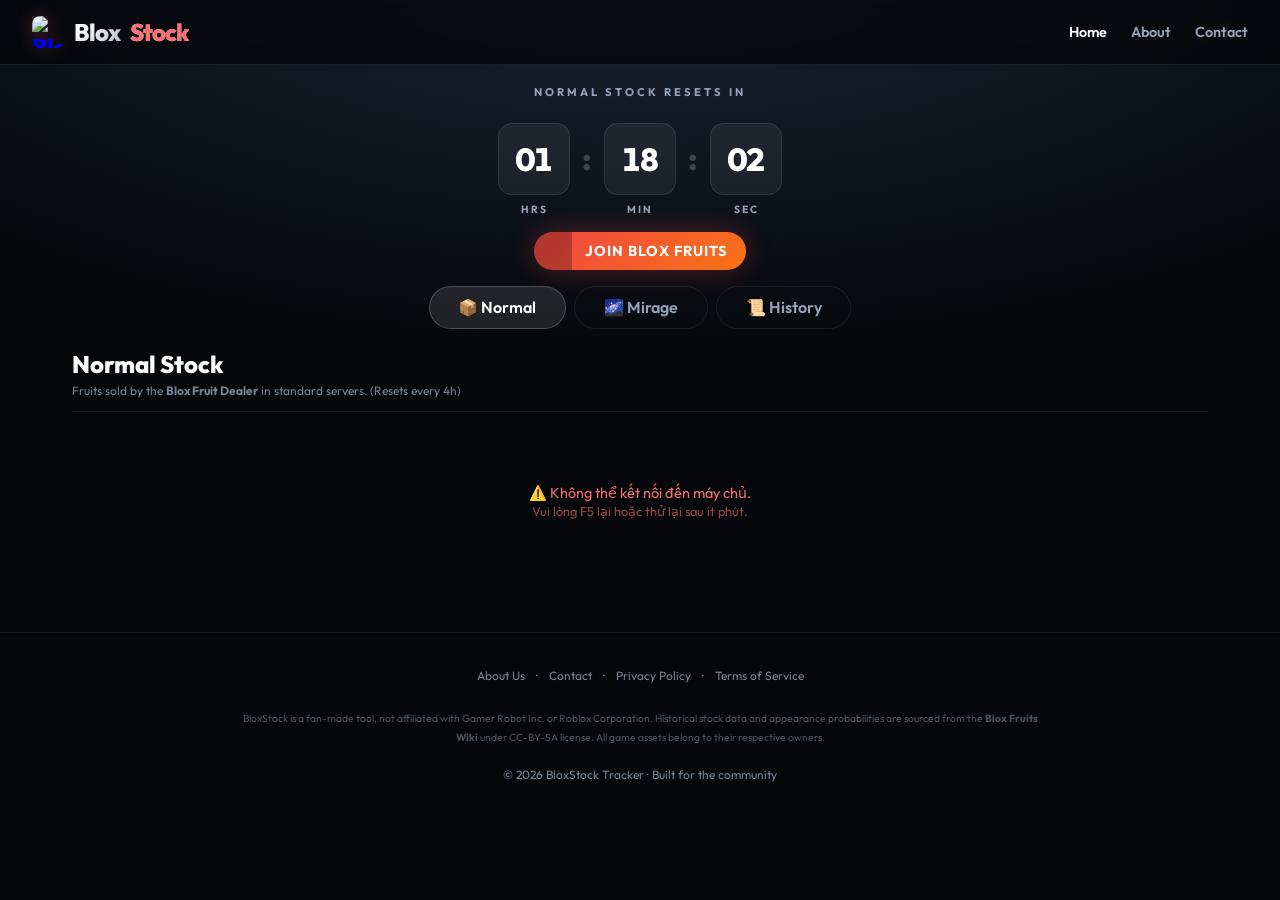
==== index.html @ 14a4597d "save" ====
<!DOCTYPE html>
<html lang="en">

<head>
    <!-- Google tag (gtag.js) -->
    <script async src="https://www.googletagmanager.com/gtag/js?id=G-EYZR5VRB77"></script>
    <script>
        window.dataLayer = window.dataLayer || [];
        function gtag() { dataLayer.push(arguments); }
        gtag('js', new Date());

        gtag('config', 'G-EYZR5VRB77');
    </script>
    <meta charset="UTF-8">
    <meta name="viewport" content="width=device-width, initial-scale=1.0">

    <title>Blox Fruits Stock Right Now ✅ Live Normal & Mirage Timer 2026 | BloxStock</title>
    
    <meta name="description" 
          content="Blox Fruits Stock Right Now with accurate live countdown timers. Normal Dealer resets every 4 hours • Mirage / Advanced Dealer every 2 hours. Track real-time Kitsune, Dragon, Buddha, Tiger and more. Fastest updates + full stock history.">
    
    <meta name="keywords" 
          content="blox fruits stock right now, blox fruits stock, live blox fruits stock, mirage stock, normal dealer stock, blox fruits reset timer, kitsune stock, dragon stock, buddha stock, advanced fruit dealer, bloxstock, blox fruits history">
    
    <meta name="robots" content="index, follow, max-image-preview:large">
    <link rel="canonical" href="https://bloxstock.pages.dev/">
    <meta name="theme-color" content="#05070a">
    <link rel="manifest" href="manifest.json">

    <!-- Favicons -->
    <link rel="icon" type="image/x-icon" href="assets/favicon.ico">
    <link rel="icon" type="image/png" sizes="16x16" href="assets/favicon-16.png">
    <link rel="icon" type="image/png" sizes="32x32" href="assets/favicon-32.png">
    <link rel="apple-touch-icon" sizes="180x180" href="assets/favicon-180.png">

    <!-- Open Graph - Rất quan trọng cho Discord, Facebook, Twitter -->
    <meta property="og:title" content="Blox Fruits Stock Right Now - Live Normal & Mirage Timer 2026">
    <meta property="og:description" content="Accurate real-time countdown for Normal (4h) and Mirage (2h) dealers. Never miss Kitsune or Dragon again!">
    <meta property="og:type" content="website">
    <meta property="og:url" content="https://bloxstock.pages.dev/">
    <meta property="og:image" content="https://bloxstock.pages.dev/assets/og-image.png">
    <meta property="og:site_name" content="BloxStock">

    <!-- Twitter Card -->
    <meta name="twitter:card" content="summary_large_image">
    <meta name="twitter:title" content="Blox Fruits Stock Right Now - BloxStock">
    <meta name="twitter:description" content="Live accurate timers for Normal & Mirage Dealers • Fastest updates 2026">
    <meta name="twitter:image" content="https://bloxstock.pages.dev/assets/og-image.png">

    <!-- Preconnect & Fonts -->
    <link rel="preconnect" href="https://fonts.googleapis.com">
    <link rel="preconnect" href="https://fonts.gstatic.com" crossorigin>
    <link rel="preload" as="style"
        href="https://fonts.googleapis.com/css2?family=Outfit:wght@300;400;600;800&display=swap">
    <link href="https://fonts.googleapis.com/css2?family=Outfit:wght@300;400;600;800&display=swap" rel="stylesheet"
        media="print" onload="this.media='all'">
    <noscript>
        <link rel="stylesheet" href="https://fonts.googleapis.com/css2?family=Outfit:wght@300;400;600;800&display=swap">
    </noscript>

    <!-- JSON-LD Structured Data for Google -->
    <script type="application/ld+json">
    {
      "@context": "https://schema.org",
      "@graph": [
        {
          "@type": "WebSite",
          "@id": "https://bloxstock.pages.dev/#website",
          "name": "BloxStock",
          "url": "https://bloxstock.pages.dev/",
          "description": "Real-time Blox Fruits stock tracker with accurate countdown timers for Normal Dealer and Mirage/Advanced Dealer."
        },
        {
          "@type": "SoftwareApplication",
          "@id": "https://bloxstock.pages.dev/#software",
          "name": "BloxStock - Blox Fruits Stock Tracker",
          "url": "https://bloxstock.pages.dev/",
          "applicationCategory": "GameUtility",
          "operatingSystem": "Web Browser",
          "description": "Live countdown timer for Blox Fruits Normal Dealer (4 hours) and Mirage Island Advanced Dealer (2 hours). Track Tiger, Kitsune, Dragon, Buddha and more.",
          "offers": {
            "@type": "Offer",
            "price": "0",
            "priceCurrency": "USD"
          },
          "author": {
            "@type": "Person",
            "name": "Minh Edward"
          }
        },
        {
          "@type": "FAQPage",
          "@id": "https://bloxstock.pages.dev/#faq",
          "mainEntity": [
            {
              "@type": "Question",
              "name": "How often does the Normal Dealer stock reset in Blox Fruits?",
              "acceptedAnswer": {
                "@type": "Answer",
                "text": "The Normal Dealer stock resets every 4 hours. BloxStock provides an accurate real-time countdown timer."
              }
            },
            {
              "@type": "Question",
              "name": "How often does the Mirage / Advanced Dealer reset?",
              "acceptedAnswer": {
                "@type": "Answer",
                "text": "The Mirage Island Advanced Dealer stock resets every 2 hours."
              }
            },
            {
              "@type": "Question",
              "name": "Which fruits can I track on BloxStock?",
              "acceptedAnswer": {
                "@type": "Answer",
                "text": "You can track all fruits including Tiger, Kitsune, Dragon, Buddha, Dough, and many more in both Normal and Mirage stock."
              }
            },
            {
              "@type": "Question",
              "name": "Is BloxStock free to use?",
              "acceptedAnswer": {
                "@type": "Answer",
                "text": "Yes, BloxStock is completely free with real-time updates and no login required."
              }
            }
          ]
        }
      ]
    }
    </script>

    <script>
        // Start fetching data immediately from Real-time Worker
        window._initialStockFetch = fetch('https://core-api.minhedward2905.workers.dev/stock').then(r => r.json()).catch(() => null);
    </script>
    <style>
        :root {
            --bg: #05070a;
            --card-bg: rgba(255, 255, 255, 0.03);
            --border: rgba(255, 255, 255, 0.08);
            --border-hover: rgba(255, 255, 255, 0.2);
            --text: #ffffff;
            --muted: #94a3b8;
            --common: #9ca3af;
            --uncommon: #60a5fa;
            --rare: #c084fc;
            --legendary: #e879f9;
            --mythical: #f87171;
        }

        * {
            margin: 0;
            padding: 0;
            box-sizing: border-box;
            font-family: 'Outfit', sans-serif;
        }

        body {
            background: var(--bg);
            background-image: radial-gradient(ellipse 80% 50% at 50% -10%, #1e293b, transparent);
            color: var(--text);
            min-height: 100vh;
        }

        /* ─── NAV ─── */
        nav {
            padding: 1rem 2rem;
            display: flex;
            align-items: center;
            justify-content: space-between;
            flex-wrap: wrap;
            gap: 1rem;
            border-bottom: 1px solid var(--border);
            background: rgba(5, 7, 10, 0.8);
            backdrop-filter: blur(10px);
            position: sticky;
            top: 0;
            z-index: 100;
        }

        .nav-brand {
            display: flex;
            align-items: center;
            gap: 10px;
            font-size: 1.5rem;
            font-weight: 800;
            letter-spacing: -1px;
            text-decoration: none;
            background: linear-gradient(135deg, #fff 30%, #64748b);
            -webkit-background-clip: text;
            background-clip: text;
            -webkit-text-fill-color: transparent;
        }

        .nav-brand img {
            width: 32px;
            height: 32px;
            border-radius: 8px;
            object-fit: cover;
            -webkit-text-fill-color: initial; /* Để không bị dính gradient của text */
            filter: drop-shadow(0 0 8px rgba(248, 113, 113, 0.3));
        }

        .nav-brand span {
            -webkit-text-fill-color: #f87171;
        }

        .nav-links {
            display: flex;
            gap: 1.5rem;
        }

        .nav-links a {
            color: var(--muted);
            text-decoration: none;
            font-size: 0.9rem;
            font-weight: 600;
            transition: color 0.2s;
        }

        .nav-links a:hover,
        .nav-links a.active {
            color: #fff;
        }

        /* ─── NAV TIMER (hiện khi scroll qua header) ─── */
        .nav-timer {
            display: flex;
            align-items: center;
            gap: 0.6rem;
            opacity: 0;
            pointer-events: none;
            transition: opacity 0.3s ease;
        }

        .nav-timer.visible {
            opacity: 1;
            pointer-events: auto;
        }

        .nav-timer-label {
            font-size: 0.65rem;
            font-weight: 700;
            text-transform: uppercase;
            letter-spacing: 2px;
            color: var(--muted);
            opacity: 0.6;
        }

        .nav-timer-time {
            background: rgba(255,255,255,0.06);
            border: 1px solid rgba(255,255,255,0.1);
            border-radius: 8px;
            padding: 0.2rem 0.7rem;
            color: #fff;
            font-size: 0.88rem;
            font-weight: 800;
            font-variant-numeric: tabular-nums;
            letter-spacing: 1px;
        }

        .nav-timer-time.urgent {
            color: #f87171;
            border-color: rgba(248,113,113,0.3);
            background: rgba(248,113,113,0.08);
        }

        @media (max-width: 480px) {
            .nav-timer-label { display: none; }
        }

        header {
            padding: 1.25rem 2rem 0.75rem;
            text-align: center;
        }

        .brand {
            display: none;
        }

        /* ─── FLIP CLOCK ─── */
        .countdown-wrap {
            display: flex;
            flex-direction: column;
            align-items: center;
            gap: 0.5rem;
            margin-bottom: 1rem;
        }

        .countdown-label {
            font-size: 0.7rem;
            font-weight: 700;
            color: var(--muted);
            text-transform: uppercase;
            letter-spacing: 3px;
            margin-bottom: 1rem;
            transition: color 0.3s;
        }

        .flip-clock {
            display: flex;
            align-items: center;
            gap: 0.75rem;
        }

        .flip-colon {
            font-size: 2rem;
            font-weight: 800;
            color: rgba(255, 255, 255, 0.2);
            margin-bottom: 1.5rem;
            line-height: 1;
        }

        .flip-seg {
            display: flex;
            flex-direction: column;
            align-items: center;
            gap: 0.5rem;
        }

        .flip-num {
            background: rgba(255, 255, 255, 0.06);
            border: 1px solid rgba(255, 255, 255, 0.1);
            border-radius: 14px;
            width: 72px;
            height: 72px;
            display: flex;
            align-items: center;
            justify-content: center;
            font-size: 2rem;
            font-weight: 800;
            color: #fff;
            font-variant-numeric: tabular-nums;
            letter-spacing: -1px;
        }

        .flip-unit {
            font-size: 0.65rem;
            font-weight: 700;
            text-transform: uppercase;
            letter-spacing: 2px;
            color: var(--muted);
        }

        .flip-colon {
            font-size: 2rem;
            font-weight: 800;
            color: rgba(255, 255, 255, 0.2);
            margin-bottom: 1.5rem;
            line-height: 1;
        }

        .flip-num.urgent {
            color: #f87171;
            border-color: rgba(248, 113, 113, 0.3);
            background: rgba(248, 113, 113, 0.08);
        }

        /* ─── PLAY BUTTON ─── */
        .play-btn {
            display: inline-flex;
            align-items: center;
            gap: 0;
            border-radius: 50px;
            overflow: hidden;
            text-decoration: none;
            font-weight: 700;
            font-size: 0.9rem;
            text-transform: uppercase;
            letter-spacing: 1px;
            transition: transform 0.3s ease, box-shadow 0.3s ease;
            box-shadow: 0 0 28px var(--btn-glow, rgba(239, 68, 68, 0.3));
        }

        .play-btn:hover {
            transform: scale(1.04);
            box-shadow: 0 0 44px var(--btn-glow, rgba(239, 68, 68, 0.5));
        }

        .play-btn-icon {
            width: 38px;
            height: 38px;
            display: flex;
            align-items: center;
            justify-content: center;
            background: rgba(0, 0, 0, 0.25);
            flex-shrink: 0;
        }

        .play-btn-icon img {
            width: 24px;
            height: 24px;
            object-fit: contain;
            filter: drop-shadow(0 0 6px rgba(255, 255, 255, 0.3));
        }

        .play-btn-text {
            padding: 0 1.2rem 0 0.8rem;
            color: #fff;
            height: 38px;
            display: flex;
            align-items: center;
        }

        .pill {
            font-size: 0.8rem;
            padding: 0.35rem 0.9rem;
            border-radius: 50px;
            border: 1px solid var(--border);
            background: rgba(255, 255, 255, 0.04);
            color: var(--muted);
        }

        /* ─── RARITY FILTER ─── */
        .filter-container {
            display: flex;
            justify-content: center;
            gap: 0.5rem;
            flex-wrap: wrap;
            padding: 0 1rem;
        }

        .filter-group {
            display: flex;
            flex-direction: column;
            align-items: center;
            gap: 0.6rem;
            margin-bottom: 1.5rem;
        }

        .filter-divider {
            width: 1px;
            height: 16px;
            background: var(--border);
            display: none;
        }

        .rf-btn {
            padding: 0.5rem 1.2rem;
            border-radius: 50px;
            border: 1px solid var(--border);
            background: transparent;
            font-size: 0.85rem;
            font-weight: 700;
            cursor: pointer;
            transition: all 0.2s;
            color: var(--muted);
            text-transform: uppercase;
            letter-spacing: 0.5px;
        }

        .rf-btn:hover {
            border-color: var(--border-hover);
            color: #fff;
        }

        .rf-btn.active {
            background: rgba(255, 255, 255, 0.1);
            border-color: var(--rf-color, #fff);
            color: var(--rf-color, #fff);
            box-shadow: 0 0 12px var(--rf-glow, transparent);
        }

        .rf-mythical {
            --rf-color: var(--mythical);
            --rf-glow: rgba(248, 113, 113, 0.3);
        }

        .rf-legendary {
            --rf-color: var(--legendary);
            --rf-glow: rgba(232, 121, 249, 0.3);
        }

        .rf-rare {
            --rf-color: var(--rare);
            --rf-glow: rgba(192, 132, 252, 0.3);
        }

        .rf-uncommon {
            --rf-color: var(--uncommon);
            --rf-glow: rgba(96, 165, 250, 0.3);
        }

        .rf-common {
            --rf-color: var(--common);
            --rf-glow: rgba(156, 163, 175, 0.3);
        }

        .rf-source-normal {
            --rf-color: #94a3b8;
            --rf-glow: rgba(148, 163, 184, 0.2);
        }

        .rf-source-mirage {
            --rf-color: #60a5fa;
            --rf-glow: rgba(96, 165, 250, 0.3);
        }

        /* ─── TIME FILTER ─── */
        .filter-row {
            display: flex;
            gap: 0.5rem;
            justify-content: center;
        }

        .tf-btn {
            padding: 0.4rem 1rem;
            border-radius: 50px;
            border: 1px solid var(--border);
            background: transparent;
            font-size: 0.75rem;
            font-weight: 700;
            cursor: pointer;
            color: var(--muted);
            text-transform: uppercase;
            transition: all 0.2s;
        }

        /* ─── TIME FILTER ─── */
        .filter-row {
            display: flex;
            gap: 0.5rem;
            justify-content: center;
        }

        .tf-btn {
            padding: 0.4rem 1rem;
            border-radius: 50px;
            border: 1px solid var(--border);
            background: transparent;
            font-size: 0.75rem;
            font-weight: 700;
            cursor: pointer;
            color: var(--muted);
            text-transform: uppercase;
            transition: all 0.2s;
        }

        .tf-btn.active {
            background: rgba(255, 255, 255, 0.1);
            color: #fff;
            border-color: #fff;
        }

        /* ─── HISTORY LITE (Mượt tuyệt đối) ─── */
        #tab-history .tl-fruit {
            width: 34px !important;
            height: 34px !important;
            box-shadow: none !important; /* Bỏ bóng đổ */
            border-width: 1px !important;
            border-style: solid !important;
            background: rgba(255,255,255,0.03) !important;
            border-color: var(--border) !important;
        }

        #tab-history .tl-fruit.rc-mythical {
            border-color: var(--mythical) !important;
            background: rgba(255, 68, 255, 0.1) !important;
        }

        #tab-history .tl-fruit.rc-legendary {
            border-color: var(--legendary) !important;
            background: rgba(255, 51, 51, 0.1) !important;
        }

        #tab-history .tl-fruit img {
            width: 22px !important;
            height: 22px !important;
            filter: none !important; /* Bỏ filter nặng */
        }

        #tab-history .timeline-dot {
            box-shadow: none !important; /* Bỏ glow của chấm tròn */
            width: 8px;
            height: 8px;
        }

        .history-search-container {
            width: 100%;
            max-width: 400px;
            position: relative;
            margin-top: 0.4rem;
        }

        .history-search-input {
            width: 100%;
            padding: 0.75rem 1rem 0.75rem 2.6rem;
            background: rgba(255, 255, 255, 0.03);
            border: 1px solid var(--border);
            border-radius: 50px;
            color: #fff;
            font-family: 'Outfit', sans-serif;
            font-size: 1rem;
            transition: all 0.2s;
        }

        .history-search-input:focus {
            outline: none;
            border-color: var(--legendary);
            background: rgba(255, 255, 255, 0.07);
            box-shadow: 0 0 15px rgba(232, 121, 249, 0.1);
        }

        .history-search-icon {
            position: absolute;
            left: 1rem;
            top: 50%;
            transform: translateY(-50%);
            opacity: 0.4;
            pointer-events: none;
        }

        /* ─── TABS ─── */
        .tabs {
            display: flex;
            justify-content: center;
            gap: 0.5rem;
            padding: 0 2rem 1.25rem;
        }

        .tab-btn {
            padding: 0.65rem 1.8rem;
            border-radius: 50px;
            border: 1px solid var(--border);
            background: transparent;
            color: var(--muted);
            font-family: 'Outfit', sans-serif;
            font-size: 1rem;
            font-weight: 600;
            cursor: pointer;
            transition: all 0.2s;
        }

        .tab-btn.active {
            background: rgba(255, 255, 255, 0.1);
            border-color: rgba(255, 255, 255, 0.2);
            color: #fff;
        }

        @media (max-width: 600px) {
            .tab-btn {
                padding: 0.5rem 1.4rem;
                font-size: 0.9rem;
            }
        }

        /* ─── MAIN ─── */
        .container {
            max-width: 1200px;
            margin: 0 auto;
            padding: 0 2rem 4rem;
        }

        .install-card {
            display: flex;
            align-items: center;
            justify-content: space-between;
            gap: 1rem;
            background: linear-gradient(135deg, rgba(232, 121, 249, 0.05), rgba(96, 165, 250, 0.05));
            border: 1px solid var(--border);
            padding: 1rem 1.5rem;
            border-radius: 16px;
        }

        .install-card-text {
            display: flex;
            align-items: center;
            gap: 0.75rem;
            font-size: 0.9rem;
            color: var(--muted);
        }

        .install-card-text strong { color: var(--text); font-size: 0.95rem; }

        @media (max-width: 600px) {
            .install-card { flex-direction: column; text-align: center; }
        }

        .tab-panel {
            display: none;
        }

        .tab-panel.active {
            display: block;
        }

        /* ─── STOCK GRID ─── */
        .stock-grid {
            display: grid;
            grid-template-columns: repeat(auto-fill, minmax(260px, 1fr));
            gap: 1.2rem;
        }

        .card {
            background: var(--card-bg);
            border: 1px solid var(--border);
            border-radius: 20px;
            padding: 1.5rem;
            display: flex;
            flex-direction: column;
            align-items: center;
            text-align: center;
            position: relative;
            overflow: hidden;
            transition: transform 0.35s cubic-bezier(.175, .885, .32, 1.275), border-color 0.3s, box-shadow 0.3s;
            cursor: default;
            animation: cardAppear 0.5s backwards;
        }



        @keyframes cardAppear {
            from {
                opacity: 0;
                transform: translateY(20px);
            }

            to {
                opacity: 1;
                transform: translateY(0);
            }
        }

        .card::after {
            content: '';
            position: absolute;
            top: 0;
            left: -100%;
            width: 50%;
            height: 100%;
            background: linear-gradient(to right, transparent, rgba(255, 255, 255, 0.1), transparent);
            transform: skewX(-25deg);
            animation: shineOnEntry 0.8s forwards;
            animation-delay: inherit;
        }

        @keyframes shineOnEntry {
            0% {
                left: -100%;
            }

            100% {
                left: 200%;
            }
        }

        .card::before {
            content: '';
            position: absolute;
            inset: 0;
            background: radial-gradient(circle at 80% 10%, var(--rc, transparent), transparent 65%);
            opacity: 0.12;
            pointer-events: none;
        }

        .card:hover {
            transform: translateY(-8px);
            border-color: var(--border-hover);
            box-shadow: 0 16px 40px rgba(0, 0, 0, 0.35);
            background: rgba(255, 255, 255, 0.06);
        }

        .card:hover .fruit-img {
            transform: scale(1.08) rotate(-2deg);
        }

        /* ─── MYTHICAL PRIORITY ─── */
        .card.rc-mythical {
            border-color: rgba(248, 113, 113, 0.4);
            box-shadow: 0 0 20px rgba(248, 113, 113, 0.1);
            animation: cardAppearMythical 0.8s cubic-bezier(.175, .885, .32, 1.275) backwards, mythicalPulse 2s infinite alternate ease-in-out;
        }

        .card.rc-mythical::after {
            background: linear-gradient(to right, transparent, rgba(255, 255, 255, 0.4), transparent);
            animation-duration: 1.2s;
        }

        @keyframes cardAppearMythical {
            from {
                opacity: 0;
                transform: translateY(60px) scale(0.5) rotate(-3deg);
                filter: brightness(3) blur(5px);
            }

            to {
                opacity: 1;
                transform: translateY(0) scale(1) rotate(0deg);
                filter: brightness(1) blur(0px);
            }
        }

        @keyframes mythicalPulse {
            from {
                box-shadow: 0 0 15px rgba(248, 113, 113, 0.15);
                border-color: rgba(248, 113, 113, 0.4);
            }

            to {
                box-shadow: 0 0 35px rgba(248, 113, 113, 0.3);
                border-color: rgba(248, 113, 113, 0.7);
            }
        }

        /* ─── LEGENDARY STYLE ─── */
        .card.rc-legendary {
            border-color: rgba(232, 121, 249, 0.3);
            box-shadow: 0 0 15px rgba(232, 121, 249, 0.1);
            animation: cardAppearLegendary 0.6s ease-out backwards;
        }

        @keyframes cardAppearLegendary {
            from {
                opacity: 0;
                transform: translateY(30px) scale(0.85);
            }

            to {
                opacity: 1;
                transform: translateY(0) scale(1);
            }
        }

        .rarity-badge {
            font-size: 0.6rem;
            font-weight: 800;
            text-transform: uppercase;
            letter-spacing: 1.5px;
            padding: 0.2rem 0.8rem;
            border-radius: 50px;
            background: var(--rc, #555);
            box-shadow: 0 0 12px var(--rc, transparent);
            color: #fff;
            margin-bottom: 0.75rem;
            position: relative;
            z-index: 1;
        }

        .fruit-img-wrap {
            width: 130px;
            height: 130px;
            margin-bottom: 0.75rem;
            position: relative;
            z-index: 1;
        }

        .fruit-img {
            width: 100%;
            height: 100%;
            object-fit: contain;
            transition: transform 0.35s ease;
            filter: drop-shadow(0 4px 16px rgba(0, 0, 0, 0.4));
        }

        .fruit-name {
            font-size: 1.2rem;
            font-weight: 700;
            margin-bottom: 0.2rem;
            position: relative;
            z-index: 1;
        }

        .fruit-type {
            font-size: 0.78rem;
            color: var(--muted);
            margin-bottom: 0.9rem;
            position: relative;
            z-index: 1;
        }

        .prices {
            display: flex;
            gap: 0.5rem;
            width: 100%;
            margin-top: auto;
            position: relative;
            z-index: 1;
        }

        .price-box {
            flex: 1;
            background: rgba(255, 255, 255, 0.03);
            border: 1px solid var(--border);
            border-radius: 10px;
            padding: 0.55rem 0.5rem;
            display: flex;
            flex-direction: column;
            gap: 0.2rem;
        }

        /* ─── RESTOCKING STATE ─── */
        #restocking-label {
            display: none;
            font-size: 1.8rem;
            font-weight: 800;
            color: var(--mythical);
            letter-spacing: 4px;
            text-transform: uppercase;
            animation: restockPulse 1.5s infinite;
        }

        @keyframes restockPulse {

            0%,
            100% {
                opacity: 1;
                filter: brightness(1.5) drop-shadow(0 0 10px var(--mythical));
            }

            50% {
                opacity: 0.4;
                filter: brightness(1) drop-shadow(0 0 0px transparent);
            }
        }

        .is-restocking .flip-clock {
            display: none;
        }

        .is-restocking #restocking-label {
            display: block;
        }

        .is-restocking .countdown-label {
            opacity: 0.5;
        }

        .play-btn {
            color: #60a5fa;
        }

        /* ─── MIRAGE SECTION ─── */
        .section-header {
            display: flex;
            align-items: center;
            gap: 0.8rem;
            margin: 2.5rem 0 1.5rem;
            padding-bottom: 0.8rem;
            border-bottom: 1px solid var(--border);
        }

        .section-header h2 {
            font-size: 1.5rem;
            font-weight: 800;
        }

        .section-header .badge {
            background: linear-gradient(135deg, #60a5fa, #c084fc);
            font-size: 0.65rem;
            padding: 0.2rem 0.6rem;
            border-radius: 4px;
            text-transform: uppercase;
            letter-spacing: 1px;
        }

        .mirage-card {
            background: linear-gradient(180deg, rgba(96, 165, 250, 0.05) 0%, rgba(0, 0, 0, 0) 100%);
        }

        .mirage-card:not(.rc-mythical):not(.rc-legendary) {
            border-color: rgba(96, 165, 250, 0.2);
        }

        .price-label {
            font-size: 0.6rem;
            color: var(--muted);
            text-transform: uppercase;
            letter-spacing: 0.5px;
        }

        .price-val {
            font-size: 0.95rem;
            font-weight: 700;
        }

        .beli {
            color: #4ade80;
        }

        .chance {
            color: #fbbf24; /* Màu vàng kim cho tỉ lệ hiếm */
            font-weight: 800;
        }

        /* Rarity color bindings */
        .rc-common {
            --rc: var(--common);
        }

        .rc-uncommon {
            --rc: var(--uncommon);
        }

        .rc-rare {
            --rc: var(--rare);
        }

        .rc-legendary {
            --rc: var(--legendary);
        }

        .rc-mythical {
            --rc: var(--mythical);
        }

        /* ─── SKELETON ─── */
        .skeleton-grid {
            display: grid;
            grid-template-columns: repeat(auto-fill, minmax(260px, 1fr));
            gap: 1.2rem;
        }

        .skeleton-card {
            background: var(--card-bg);
            border: 1px solid var(--border);
            border-radius: 20px;
            padding: 1.5rem;
            display: flex;
            flex-direction: column;
            align-items: center;
            gap: 0.8rem;
        }

        .sk {
            background: rgba(255, 255, 255, 0.06);
            border-radius: 8px;
            animation: pulse 1.5s ease-in-out infinite;
        }

        .sk-badge {
            width: 60px;
            height: 18px;
            border-radius: 50px;
            margin-bottom: 0.75rem;
        }

        .sk-img {
            width: 140px;
            height: 140px;
            border-radius: 20px;
            margin-bottom: 0.8rem;
        }

        .sk-name {
            width: 120px;
            height: 24px;
            border-radius: 4px;
            margin-bottom: 0.2rem;
        }

        .sk-type {
            width: 80px;
            height: 14px;
            border-radius: 4px;
            margin-bottom: 1rem;
        }

        .sk-prices {
            display: flex;
            gap: 0.6rem;
            width: 100%;
            margin-top: auto;
        }

        .sk-price {
            flex: 1;
            height: 42px;
            border-radius: 10px;
        }

        @keyframes pulse {

            0%,
            100% {
                opacity: 0.4;
            }

            50% {
                opacity: 0.8;
            }
        }

        /* ─── HISTORY LOGS (Minimalist) ─── */
        .history-timeline {
            position: relative;
            padding-left: 0; /* Bỏ padding vì không còn trục dọc */
            display: flex;
            flex-direction: column;
            gap: 1.2rem;
        }

        /* ─── CARD ─── */
        .timeline-item {
            position: relative;
            z-index: 1;
            background: rgba(255, 255, 255, 0.025);
            border: 1px solid rgba(255, 255, 255, 0.07);
            border-radius: 14px;
            padding: 1.2rem;
            transition: transform 0.2s ease, border-color 0.2s ease, background 0.2s ease;
            overflow: hidden;
        }

        /* Left accent bar theo rarity (Vẫn giữ vì nó quá đẹp và hữu dụng) */
        .timeline-item::before {
            content: '';
            position: absolute;
            left: 0; top: 0; bottom: 0;
            width: 4px;
            background: var(--accent-color, rgba(255, 255, 255, 0.1));
            opacity: 0.6;
            transition: opacity 0.2s, width 0.2s;
        }

        .timeline-item.rc-mythical  { --accent-color: var(--mythical); border-color: rgba(248, 113, 113, 0.18); background: rgba(248, 113, 113, 0.04); }
        .timeline-item.rc-legendary { --accent-color: var(--legendary); border-color: rgba(232, 121, 249, 0.14); background: rgba(232, 121, 249, 0.03); }
        .timeline-item.rc-rare      { --accent-color: var(--rare); }
        .timeline-item.rc-uncommon  { --accent-color: var(--uncommon); }
        .timeline-item.rc-common    { --accent-color: var(--common); }

        .timeline-item:hover {
            transform: translateX(6px) translateY(-1px);
            background: rgba(255, 255, 255, 0.045);
            border-color: rgba(255, 255, 255, 0.13);
        }

        .timeline-item:hover::before {
            opacity: 1;
            width: 6px;
            top: 4px;
            bottom: 4px;
        }

        /* Mythical/Legendary card tinted */
        .rc-mythical  .timeline-item { border-color: rgba(248, 113, 113, 0.18); background: rgba(248, 113, 113, 0.04); }
        .rc-legendary .timeline-item { border-color: rgba(232, 121, 249, 0.14); background: rgba(232, 121, 249, 0.03); }

        /* ─── TIMELINE TIME ─── */
        .timeline-time {
            font-size: 0.72rem;
            color: var(--muted);
            margin-bottom: 0.7rem;
            display: flex;
            align-items: center;
            gap: 0.4rem;
            opacity: 0.8;
        }

        .timeline-time-sep {
            width: 3px; height: 3px;
            border-radius: 50%;
            background: var(--muted);
            opacity: 0.4;
            flex-shrink: 0;
        }

        .timeline-source-badge {
            font-size: 0.58rem;
            font-weight: 700;
            text-transform: uppercase;
            letter-spacing: 0.8px;
            padding: 2px 7px;
            border-radius: 50px;
        }

        .timeline-source-badge.badge-normal {
            background: rgba(148, 163, 184, 0.1);
            color: #94a3b8;
            border: 1px solid rgba(148, 163, 184, 0.2);
        }

        .timeline-source-badge.badge-mirage {
            background: rgba(96, 165, 250, 0.1);
            color: #60a5fa;
            border: 1px solid rgba(96, 165, 250, 0.25);
        }

        /* ─── 2-column layout ─── */
        .timeline-cols {
            display: grid;
            grid-template-columns: 1fr 1fr;
            gap: 0.75rem;
        }

        .timeline-col {
            display: flex;
            flex-direction: column;
            gap: 0.45rem;
        }

        .timeline-col-label {
            font-size: 0.58rem;
            font-weight: 700;
            text-transform: uppercase;
            letter-spacing: 1.2px;
            color: var(--muted);
            opacity: 0.5;
        }

        .timeline-col-label.mirage {
            color: #60a5fa;
            opacity: 0.85;
        }

        /* ─── FRUITS ─── */
        .timeline-fruits {
            display: flex;
            flex-wrap: wrap;
            gap: 0.4rem;
            align-items: center;
        }

        .tl-fruit {
            width: 52px;
            height: 52px;
            background: rgba(255, 255, 255, 0.03);
            border: 1px solid var(--border);
            border-radius: 12px;
            display: flex;
            align-items: center;
            justify-content: center;
            padding: 0.35rem;
            position: relative;
            transition: transform 0.2s ease, background 0.2s ease, border-color 0.2s ease;
            cursor: help;
        }

        .tl-fruit.rc-common   { background: rgba(156,163,175,0.08); border-color: rgba(156,163,175,0.2); }
        .tl-fruit.rc-uncommon { background: rgba(96,165,250,0.1);   border-color: rgba(96,165,250,0.25); }
        .tl-fruit.rc-rare     { background: rgba(192,132,252,0.1);  border-color: rgba(192,132,252,0.25); }
        .tl-fruit.rc-legendary{ background: rgba(232,121,249,0.12); border-color: rgba(232,121,249,0.3); }
        .tl-fruit.rc-mythical { background: rgba(248,113,113,0.14); border-color: rgba(248,113,113,0.35); }

        .tl-fruit.tl-mirage {
            box-shadow: inset 0 0 10px rgba(192, 132, 252, 0.1);
        }

        .tl-fruit:hover {
            transform: scale(1.15) translateY(-3px);
            z-index: 5;
            background: rgba(255, 255, 255, 0.08);
            border-color: rgba(255, 255, 255, 0.4);
        }

        .tl-fruit img {
            width: 90%;
            height: 90%;
            object-fit: contain;
            filter: drop-shadow(0 4px 6px rgba(0, 0, 0, 0.45));
        }

        .tl-fruit::after {
            content: attr(data-name);
            position: absolute;
            bottom: -26px;
            left: 50%;
            transform: translateX(-50%);
            background: rgba(0, 0, 0, 0.88);
            color: #fff;
            font-size: 0.66rem;
            padding: 3px 8px;
            border-radius: 6px;
            white-space: nowrap;
            opacity: 0;
            pointer-events: none;
            transition: opacity 0.15s;
            font-weight: 600;
            z-index: 10;
            border: 1px solid rgba(255, 255, 255, 0.1);
        }

        .tl-fruit:hover::after {
            opacity: 1;
        }

        @media (max-width: 600px) {
            .timeline-cols {
                grid-template-columns: 1fr;
                gap: 0.8rem;
            }

            .tl-fruit,
            .tl-fruit.tl-mirage {
                width: 36px;
                height: 36px;
            }
        }

        /* ─── FOOTER ─── */
        footer {
            text-align: center;
            padding: 2rem;
            font-size: 0.75rem;
            color: var(--muted);
            border-top: 1px solid var(--border);
            line-height: 1.8;
        }

        footer a {
            color: var(--muted);
            text-decoration: none;
            margin: 0 0.5rem;
        }

        footer a:hover {
            color: #fff;
        }

        /* ─── RESPONSIVE ─── */
        @media (max-width: 600px) {
            .brand {
                font-size: 2.8rem;
                letter-spacing: -2px;
            }

            header {
                padding: 2rem 1rem 1.5rem;
            }

            .container {
                padding: 0 0.75rem 3rem;
            }

            .flip-num {
                width: 64px;
                height: 64px;
                font-size: 1.8rem;
                border-radius: 12px;
            }

            .flip-colon {
                font-size: 1.8rem;
                margin-bottom: 1.2rem;
            }

            .flip-clock {
                gap: 0.4rem;
            }

            .stock-grid {
                grid-template-columns: repeat(2, 1fr);
                gap: 0.75rem;
            }

            .card {
                padding: 1rem 0.75rem;
                border-radius: 16px;
            }

            .fruit-img-wrap {
                width: 85px;
                height: 85px;
                margin-bottom: 0.5rem;
            }

            .rarity-badge {
                font-size: 0.55rem;
                padding: 0.25rem 0.6rem;
                margin-bottom: 0.5rem;
            }

            .fruit-name {
                font-size: 1rem;
            }

            .fruit-type {
                font-size: 0.7rem;
                margin-bottom: 0.75rem;
            }

            .price-label {
                font-size: 0.55rem;
            }

            .price-val {
                font-size: 0.85rem;
            }

            .price-box {
                padding: 0.5rem 0.35rem;
            }

            .play-btn {
                font-size: 0.9rem;
            }

            .play-btn-icon {
                width: 48px;
                height: 48px;
            }

            .play-btn-text {
                height: 48px;
                padding: 0 1.2rem 0 0.8rem;
            }

            .tab-btn {
                padding: 0.8rem 1.2rem;
                font-size: 0.95rem;
                min-height: 48px;
            }

            .rf-btn {
                padding: 0.8rem 1rem;
                font-size: 0.8rem;
                min-height: 44px;
            }

            .skeleton-grid {
                grid-template-columns: repeat(2, 1fr);
                gap: 0.75rem;
            }

            .skeleton-card {
                padding: 1rem 0.75rem;
                border-radius: 16px;
            }

            .sk-img {
                width: 80px;
                height: 80px;
            }
        }
        /* ─── TAB FLASH PREVENTION ─── */
        html[data-tab-loading="mirage"] #btn-stock, html[data-tab-loading="history"] #btn-stock { background: transparent; border-color: var(--border); color: var(--muted); }
        html[data-tab-loading="mirage"] #btn-stock::before, html[data-tab-loading="history"] #btn-stock::before { opacity: 0; }
        
        html[data-tab-loading="mirage"] #btn-mirage { background: rgba(255, 255, 255, 0.1); border-color: #fff; color: #fff; }
        html[data-tab-loading="history"] #btn-history { background: rgba(255, 255, 255, 0.1); border-color: #fff; color: #fff; }

        html[data-tab-loading="mirage"] #tab-stock { display: none !important; }
        html[data-tab-loading="mirage"] #tab-mirage { display: block !important; }
        
        html[data-tab-loading="history"] #tab-stock { display: none !important; }
        html[data-tab-loading="history"] #tab-history { display: block !important; }
    </style>
</head>

<body>
    <script>
        // Chặn Flash nhảy tab (Premium UX)
        (function() {
            const savedTab = localStorage.getItem('activeTab');
            if (savedTab && savedTab !== 'stock') {
                document.documentElement.setAttribute('data-tab-loading', savedTab);
            }
        })();
    </script>
    <nav>
        <a href="/" class="nav-brand">
            <img src="assets/favicon-512.png" alt="BloxStock Icon">
            Blox<span>Stock</span>
        </a>
        <div class="nav-timer" id="nav-timer">
            <span class="nav-timer-label" id="nav-timer-label">Resets in</span>
            <span class="nav-timer-time" id="nav-timer-time">--:--:--</span>
        </div>
        <div class="nav-links">
            <a href="/" class="active">Home</a>
            <a href="about.html">About</a>
            <a href="contact.html">Contact</a>
        </div>
    </nav>

    <header>
        <h1
            style="position: absolute; width: 1px; height: 1px; padding: 0; margin: -1px; overflow: hidden; clip: rect(0,0,0,0); border: 0;">
            Blox Fruits Stock Right Now - Live Fruit Dealer & Reset Timer</h1>
        <div class="brand">Blox<span>Stock</span></div>

        <!-- Accessible countdown region -->
        <div class="countdown-wrap" id="countdown-wrap" role="timer" aria-live="polite"
            aria-label="Time until next stock reset">
            <div class="countdown-label" id="reset-type-label">Normal Stock Resets In</div>
            <div id="restocking-label" aria-label="New stock is loading">Restocking...</div>
            <div class="flip-clock">
                <div class="flip-seg">
                    <div class="flip-num" id="cd-h">--</div>
                    <div class="flip-unit">hrs</div>
                </div>
                <div class="flip-colon">:</div>
                <div class="flip-seg">
                    <div class="flip-num" id="cd-m">--</div>
                    <div class="flip-unit">min</div>
                </div>
                <div class="flip-colon">:</div>
                <div class="flip-seg">
                    <div class="flip-num" id="cd-s">--</div>
                    <div class="flip-unit">sec</div>
                </div>
            </div>
        </div>

        <a href="roblox://experiences/start?placeId=2753915549" class="play-btn" id="play-btn"
            aria-label="Join Blox Fruits game on Roblox" style="background: linear-gradient(135deg, #ef4444, #f97316);">
            <div class="play-btn-icon">
                <img id="play-btn-img" src="" alt="" width="32" height="32" aria-hidden="true"
                    onerror="this.style.display='none'">
            </div>
            <span class="play-btn-text">Join Blox Fruits</span>
        </a>
    </header>

    <!-- Tab navigation with ARIA -->
    <div class="tabs" role="tablist" aria-label="Stock views">
        <button class="tab-btn active" data-tab="stock" role="tab" aria-selected="true" aria-controls="tab-stock"
            id="btn-stock">📦 Normal</button>
        <button id="btn-mirage" class="tab-btn" data-tab="mirage" role="tab" aria-selected="false"
            aria-controls="tab-mirage">🌌 Mirage</button>
        <button class="tab-btn" data-tab="history" role="tab" aria-selected="false" aria-controls="tab-history"
            id="btn-history">📜 History</button>
    </div>

    <main class="container">
        <!-- NORMAL STOCK TAB -->
        <section id="tab-stock" class="tab-panel active" role="tabpanel" aria-labelledby="btn-stock">
            <div class="section-header" style="margin-top:0; display: flex; flex-direction: column; align-items: flex-start; gap: 0.25rem;">
                <h2 style="margin-bottom: 0;">Normal Stock</h2>
                <p style="font-size: 0.75rem; color: var(--muted); opacity: 0.8;">Fruits sold by the <strong>Blox Fruit Dealer</strong> in standard servers. (Resets every 4h)</p>
            </div>
            <div id="skeleton" class="skeleton-grid" aria-hidden="true">
                <!-- Skeleton cards -->
                <div class="skeleton-card">
                    <div class="sk sk-badge"></div>
                    <div class="sk sk-img"></div>
                    <div class="sk sk-name"></div>
                    <div class="sk sk-type"></div>
                    <div class="sk-prices">
                        <div class="sk sk-price"></div>
                        <div class="sk sk-price"></div>
                    </div>
                </div>
                <div class="skeleton-card">
                    <div class="sk sk-badge"></div>
                    <div class="sk sk-img"></div>
                    <div class="sk sk-name"></div>
                    <div class="sk sk-type"></div>
                    <div class="sk-prices">
                        <div class="sk sk-price"></div>
                        <div class="sk sk-price"></div>
                    </div>
                </div>
                <div class="skeleton-card">
                    <div class="sk sk-badge"></div>
                    <div class="sk sk-img"></div>
                    <div class="sk sk-name"></div>
                    <div class="sk sk-type"></div>
                    <div class="sk-prices">
                        <div class="sk sk-price"></div>
                        <div class="sk sk-price"></div>
                    </div>
                </div>
                <div class="skeleton-card">
                    <div class="sk sk-badge"></div>
                    <div class="sk sk-img"></div>
                    <div class="sk sk-name"></div>
                    <div class="sk sk-type"></div>
                    <div class="sk-prices">
                        <div class="sk sk-price"></div>
                        <div class="sk sk-price"></div>
                    </div>
                </div>
            </div>
            <div id="stock-grid" class="stock-grid" style="display:none;" aria-live="polite"></div>
        </section>

        <!-- MIRAGE STOCK TAB -->
        <section id="tab-mirage" class="tab-panel" role="tabpanel" aria-labelledby="btn-mirage">
            <div class="section-header" style="margin-top:0; display: flex; flex-direction: column; align-items: flex-start; gap: 0.25rem;">
                <h2 style="margin-bottom: 0;">Mirage Stock</h2>
                <p style="font-size: 0.75rem; color: var(--muted); opacity: 0.8;">Rare fruits sold by the <strong>Advanced Blox Fruit Dealer</strong> on Mirage Island. (Resets every 2h)</p>
            </div>
            <div id="mirage-grid" class="stock-grid" aria-live="polite">
                <div style="text-align:center;padding:4rem 2rem;color:var(--muted);grid-column:1/-1;">
                    Mirage Island is currently hidden...
                </div>
            </div>
        </section>

        <!-- HISTORY TAB -->
        <section id="tab-history" class="tab-panel" role="tabpanel" aria-labelledby="btn-history">
            <div class="section-header" style="margin-top:0;">
                <h2>Stock History</h2>
            </div>
            <div class="filter-group" id="history-filter-group">
                <!-- Time Range Filters -->
                <div class="filter-container">
                    <div class="filter-row">
                        <button class="tf-btn active" data-range="1">24h</button>
                        <button class="tf-btn" data-range="3">3 Days</button>
                        <button class="tf-btn" data-range="7">7 Days</button>
                    </div>
                </div>
                <div class="filter-container" id="history-filter" role="group" aria-label="Filter by rarity">
                    <button class="rf-btn active" data-rarity="all">All</button>
                    <button class="rf-btn rf-mythical" data-rarity="mythical">Mythical</button>
                    <button class="rf-btn rf-legendary" data-rarity="legendary">Legendary</button>
                    <button class="rf-btn rf-rare" data-rarity="rare">Rare</button>
                    <button class="rf-btn rf-uncommon" data-rarity="uncommon">Uncommon</button>
                    <button class="rf-btn rf-common" data-rarity="common">Common</button>
                </div>
                <div class="filter-container" id="source-filter" role="group" aria-label="Filter by source">
                    <button class="rf-btn active" data-source="both">📦🌌 Both</button>
                    <button class="rf-btn rf-source-normal" data-source="normal">📦 Normal</button>
                    <button class="rf-btn rf-source-mirage" data-source="mirage">🌌 Mirage</button>
                </div>
                <div class="history-search-container">
                    <svg class="history-search-icon" width="16" height="16" fill="none" stroke="currentColor"
                        stroke-width="2" viewBox="0 0 24 24">
                        <circle cx="11" cy="11" r="8" />
                        <path d="m21 21-4.3-4.3" />
                    </svg>
                    <input type="text" id="history-search" class="history-search-input"
                        placeholder="Search fruit name..." autocomplete="off">
                </div>
            </div>
            <div id="history-list" class="history-timeline">
                <div style="text-align:center;padding:2rem;color:var(--muted);font-size:0.85rem;">Loading history…</div>
            </div>
        </section>

        <!-- INSTALL SECTION -->
        <section id="install-section" style="display:none; margin-top: 2rem; margin-bottom: 1rem;">
            <div class="install-card">
                <div class="install-card-text">
                    <span>📱</span>
                    <div>
                        <strong>Install BloxStock App</strong>
                        <span style="margin-left:0.5rem; color:var(--muted);">— Get instant access to live stock timers right from your home screen.</span>
                    </div>
                </div>
                <button id="install-btn" class="play-btn" style="flex-shrink:0; width:auto; padding:0 1.5rem; background:linear-gradient(135deg,#e879f9,#d946ef); border:none; box-shadow:0 4px 15px -4px rgba(232,121,249,0.5);">
                    <span class="play-btn-text">Install</span>
                </button>
            </div>
        </section>
    </main>

    <footer>
        <div style="max-width: 800px; margin: 0 auto; opacity: 0.8;">
            <p style="margin-bottom: 1.5rem;">
                <a href="about.html">About Us</a> ·
                <a href="contact.html">Contact</a> ·
                <a href="privacy.html">Privacy Policy</a> ·
                <a href="terms.html">Terms of Service</a>
            </p>
            <p style="font-size: 0.65rem; opacity: 0.6;">BloxStock is a fan-made tool, not affiliated with Gamer Robot
                Inc. or Roblox Corporation. Historical stock data and appearance probabilities are sourced from the <strong>Blox Fruits Wiki</strong> under CC-BY-SA license. All game assets belong to their respective owners.</p>
            <p style="margin-top: 1rem;">© 2026 BloxStock Tracker · Built for the community</p>
        </div>
    </footer>

    <script src="assets/js/script.js" defer></script>
</body>

</html><script>
    // ─── NAV TIMER: hiện khi scroll qua header ───
    document.addEventListener('DOMContentLoaded', function() {
        const _navTimer = document.getElementById('nav-timer');
        const _navTimerTime = document.getElementById('nav-timer-time');
        const _navTimerLabel = document.getElementById('nav-timer-label');
        const _headerEl = document.querySelector('header');

        new IntersectionObserver((entries) => {
            _navTimer.classList.toggle('visible', !entries[0].isIntersecting);
        }, { threshold: 0 }).observe(_headerEl);

        setInterval(() => {
            const wrap = document.getElementById('countdown-wrap');
            const hEl = document.getElementById('cd-h');
            
            if (wrap && wrap.classList.contains('is-restocking')) {
                _navTimerTime.textContent = 'RESTOCKING...';
                _navTimerTime.classList.add('urgent');
            } else if (hEl) {
                const h = hEl.textContent || '--';
                const m = document.getElementById('cd-m')?.textContent || '--';
                const s = document.getElementById('cd-s')?.textContent || '--';
                _navTimerTime.textContent = h + ':' + m + ':' + s;
                const isUrgent = hEl.classList.contains('urgent');
                _navTimerTime.classList.toggle('urgent', !!isUrgent);
            } else {
                _navTimerTime.textContent = '--:--:--';
            }
            
            const rawLabel = document.getElementById('reset-type-label')?.innerText || 'Resets in';
            _navTimerLabel.textContent = rawLabel.replace(' Resets In', '');
        }, 1000);
    });
</script>
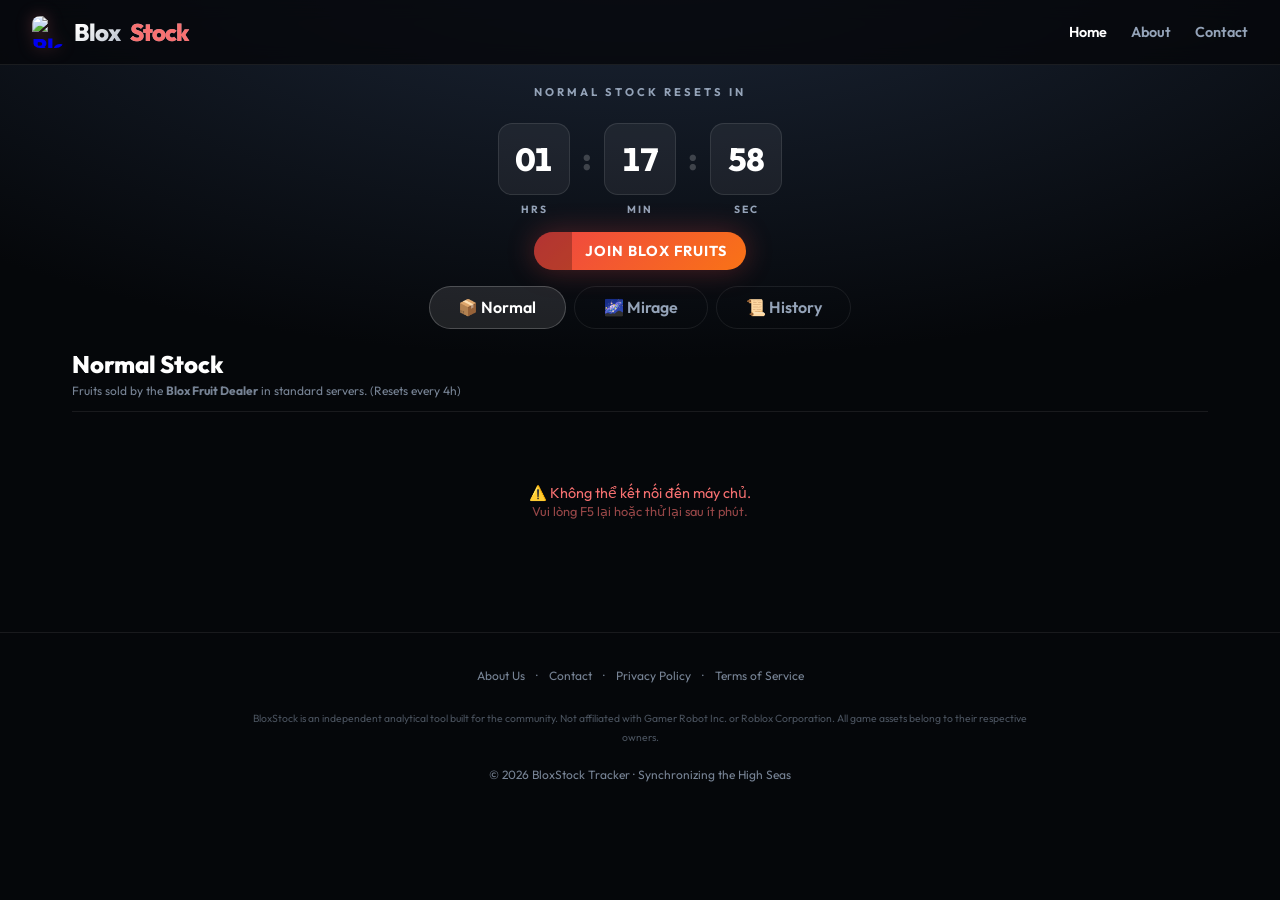
==== commit 20e108b7: "save" ====
--- a/index.html
+++ b/index.html
@@ -1099,7 +1099,6 @@
             border-radius: 14px;
             padding: 1.2rem;
             transition: transform 0.2s ease, border-color 0.2s ease, background 0.2s ease;
-            overflow: hidden;
         }
 
         /* Left accent bar theo rarity (Vẫn giữ vì nó quá đẹp và hữu dụng) */
@@ -1108,6 +1107,7 @@
             position: absolute;
             left: 0; top: 0; bottom: 0;
             width: 4px;
+            border-radius: 14px 0 0 14px; /* Bo góc riêng cho thanh màu vì đã bỏ overflow:hidden */
             background: var(--accent-color, rgba(255, 255, 255, 0.1));
             opacity: 0.6;
             transition: opacity 0.2s, width 0.2s;
@@ -1645,9 +1645,8 @@
                 <a href="privacy.html">Privacy Policy</a> ·
                 <a href="terms.html">Terms of Service</a>
             </p>
-            <p style="font-size: 0.65rem; opacity: 0.6;">BloxStock is a fan-made tool, not affiliated with Gamer Robot
-                Inc. or Roblox Corporation. Historical stock data and appearance probabilities are sourced from the <strong>Blox Fruits Wiki</strong> under CC-BY-SA license. All game assets belong to their respective owners.</p>
-            <p style="margin-top: 1rem;">© 2026 BloxStock Tracker · Built for the community</p>
+            <p style="font-size: 0.65rem; opacity: 0.6;">BloxStock is an independent analytical tool built for the community. Not affiliated with Gamer Robot Inc. or Roblox Corporation. All game assets belong to their respective owners.</p>
+            <p style="margin-top: 1rem;">© 2026 BloxStock Tracker · Synchronizing the High Seas</p>
         </div>
     </footer>
 
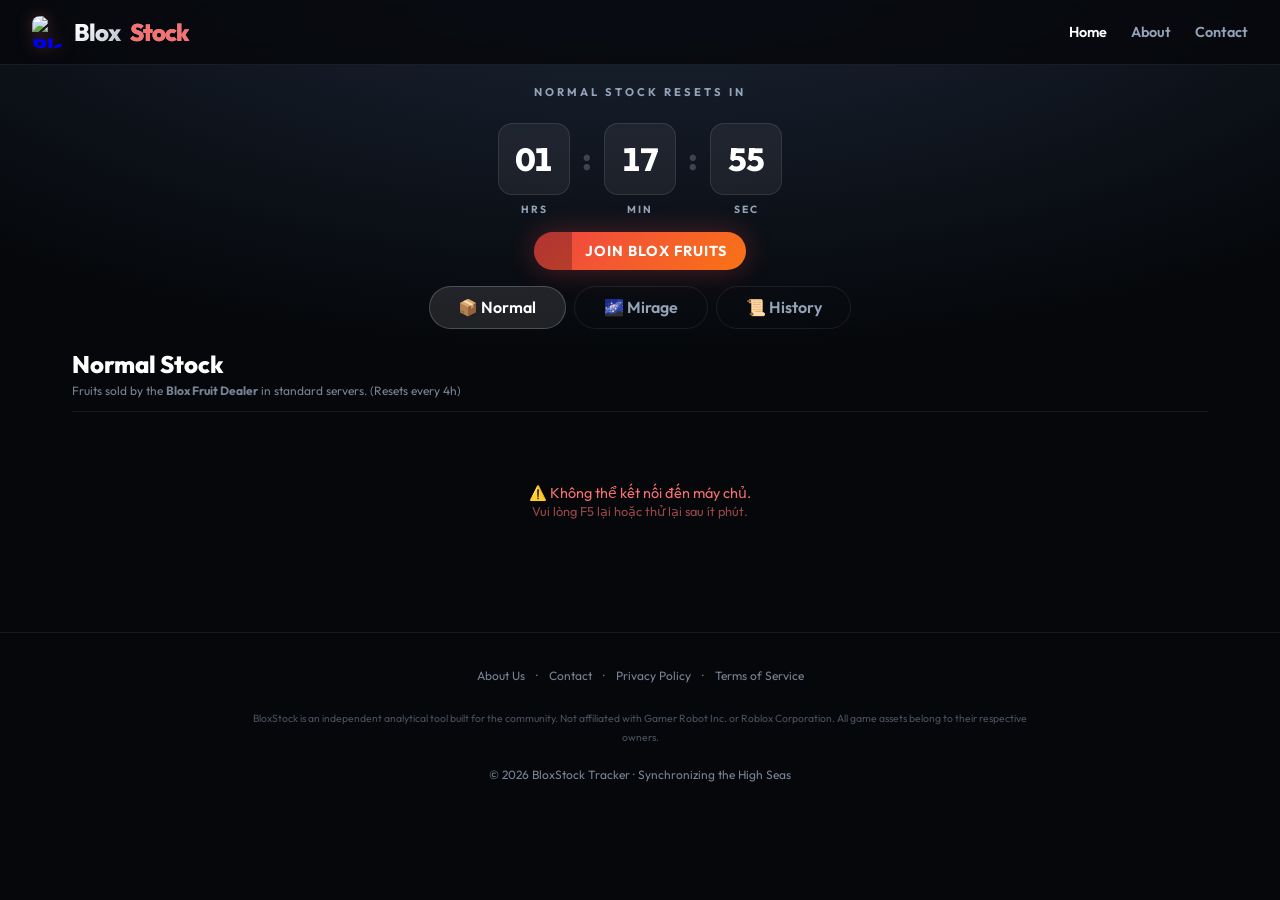
==== commit 239896fe: "save" ====
--- a/index.html
+++ b/index.html
@@ -545,8 +545,8 @@
 
         /* ─── HISTORY LITE (Mượt tuyệt đối) ─── */
         #tab-history .tl-fruit {
-            width: 34px !important;
-            height: 34px !important;
+            width: 44px !important;
+            height: 44px !important;
             box-shadow: none !important; /* Bỏ bóng đổ */
             border-width: 1px !important;
             border-style: solid !important;
@@ -565,8 +565,8 @@
         }
 
         #tab-history .tl-fruit img {
-            width: 22px !important;
-            height: 22px !important;
+            width: 32px !important;
+            height: 32px !important;
             filter: none !important; /* Bỏ filter nặng */
         }
 
@@ -1211,43 +1211,51 @@
             align-items: center;
         }
 
+        .tl-fruits {
+            display: flex;
+            flex-wrap: wrap;
+            gap: 12px;
+            padding: 5px 0;
+        }
+
         .tl-fruit {
-            width: 52px;
-            height: 52px;
-            background: rgba(255, 255, 255, 0.03);
-            border: 1px solid var(--border);
+            width: 56px;
+            height: 56px;
+            background: rgba(255, 255, 255, 0.04);
+            border: 1px solid rgba(255, 255, 255, 0.1);
             border-radius: 12px;
             display: flex;
             align-items: center;
             justify-content: center;
-            padding: 0.35rem;
             position: relative;
-            transition: transform 0.2s ease, background 0.2s ease, border-color 0.2s ease;
+            transition: all 0.2s cubic-bezier(0.4, 0, 0.2, 1);
             cursor: help;
         }
 
-        .tl-fruit.rc-common   { background: rgba(156,163,175,0.08); border-color: rgba(156,163,175,0.2); }
-        .tl-fruit.rc-uncommon { background: rgba(96,165,250,0.1);   border-color: rgba(96,165,250,0.25); }
-        .tl-fruit.rc-rare     { background: rgba(192,132,252,0.1);  border-color: rgba(192,132,252,0.25); }
-        .tl-fruit.rc-legendary{ background: rgba(232,121,249,0.12); border-color: rgba(232,121,249,0.3); }
-        .tl-fruit.rc-mythical { background: rgba(248,113,113,0.14); border-color: rgba(248,113,113,0.35); }
+        .tl-fruit.rc-common   { background: rgba(156,163,175,0.1); border-color: rgba(156,163,175,0.25); }
+        .tl-fruit.rc-uncommon { background: rgba(96,165,250,0.12); border-color: rgba(96,165,250,0.3); }
+        .tl-fruit.rc-rare     { background: rgba(192,132,252,0.12); border-color: rgba(192,132,252,0.3); }
+        .tl-fruit.rc-legendary{ background: rgba(232,121,249,0.15); border-color: rgba(232,121,249,0.35); }
+        .tl-fruit.rc-mythical { background: rgba(248,113,113,0.18); border-color: rgba(248,113,113,0.4); }
 
         .tl-fruit.tl-mirage {
-            box-shadow: inset 0 0 10px rgba(192, 132, 252, 0.1);
+            box-shadow: inset 0 0 12px rgba(192, 132, 252, 0.15);
         }
 
         .tl-fruit:hover {
-            transform: scale(1.15) translateY(-3px);
-            z-index: 5;
-            background: rgba(255, 255, 255, 0.08);
+            transform: scale(1.2) translateY(-5px);
+            z-index: 100; /* Đảm bảo nổi hẳn lên trên */
+            background: rgba(255, 255, 255, 0.1);
             border-color: rgba(255, 255, 255, 0.4);
+            box-shadow: 0 10px 20px -5px rgba(0,0,0,0.5);
         }
 
         .tl-fruit img {
-            width: 90%;
-            height: 90%;
+            width: 85%;
+            height: 85%;
             object-fit: contain;
-            filter: drop-shadow(0 4px 6px rgba(0, 0, 0, 0.45));
+            filter: drop-shadow(0 4px 8px rgba(0, 0, 0, 0.5));
+            pointer-events: none;
         }
 
         .tl-fruit::after {
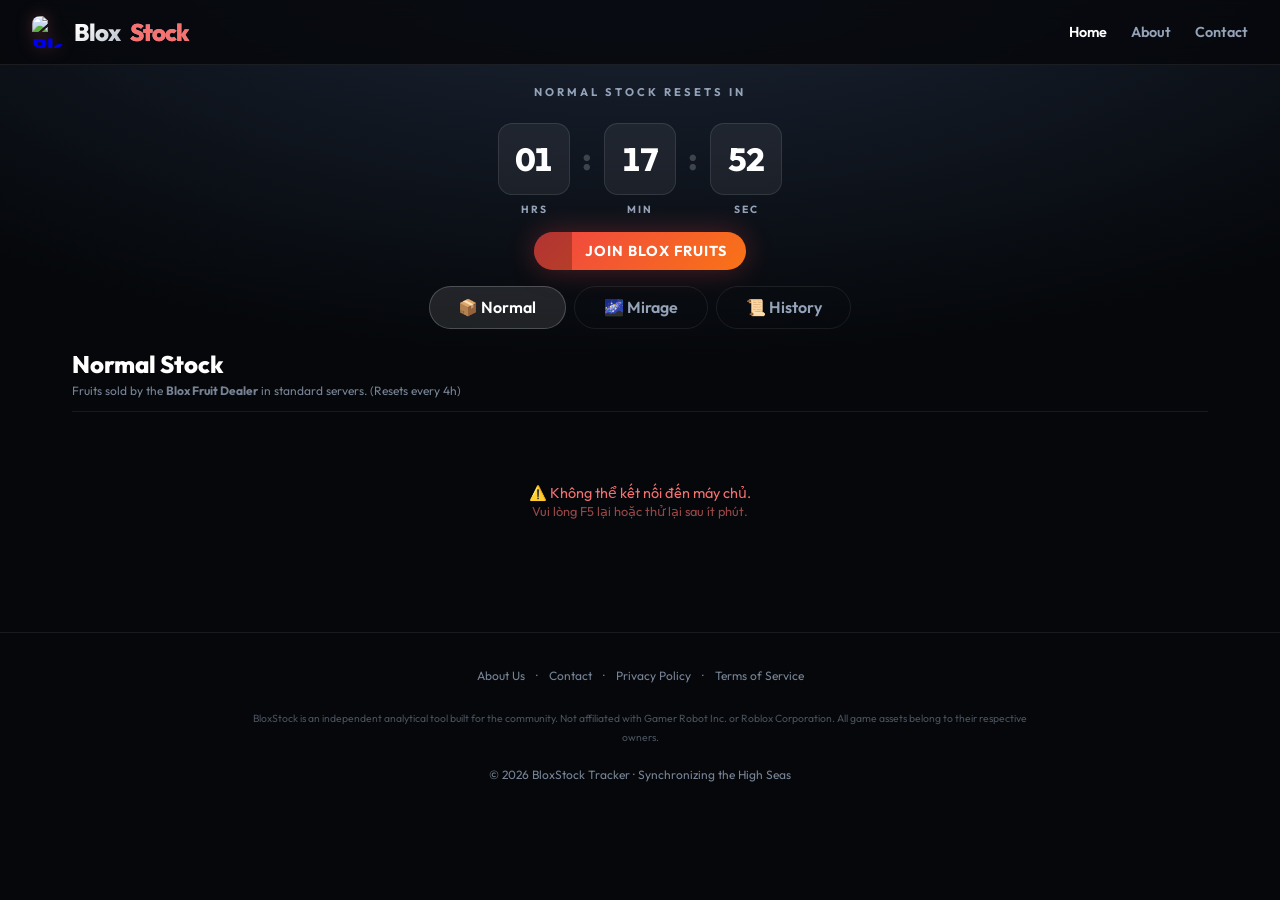
==== commit d7b193a0: "save" ====
--- a/index.html
+++ b/index.html
@@ -1099,6 +1099,7 @@
             border-radius: 14px;
             padding: 1.2rem;
             transition: transform 0.2s ease, border-color 0.2s ease, background 0.2s ease;
+            overflow: visible;
         }
 
         /* Left accent bar theo rarity (Vẫn giữ vì nó quá đẹp và hữu dụng) */
@@ -1120,7 +1121,7 @@
         .timeline-item.rc-common    { --accent-color: var(--common); }
 
         .timeline-item:hover {
-            transform: translateX(6px) translateY(-1px);
+            transform: translateY(-3px);
             background: rgba(255, 255, 255, 0.045);
             border-color: rgba(255, 255, 255, 0.13);
         }
@@ -1209,6 +1210,7 @@
             flex-wrap: wrap;
             gap: 0.4rem;
             align-items: center;
+            overflow: visible;
         }
 
         .tl-fruits {
@@ -1429,6 +1431,24 @@
                 width: 80px;
                 height: 80px;
             }
+        }
+
+        /* ─── HISTORY TOPBAR ─── */
+        .history-topbar {
+            display: flex;
+            align-items: center;
+            gap: 0.75rem;
+            flex-wrap: wrap;
+            margin-bottom: 0.75rem;
+        }
+        #history-filter-toggle.filters-active {
+            border-color: var(--legendary);
+            color: var(--legendary);
+            box-shadow: 0 0 8px rgba(232, 121, 249, 0.2);
+        }
+        @media (max-width: 600px) {
+            .history-topbar { gap: 0.5rem; }
+            .history-topbar .history-search-container { max-width: 100% !important; flex: 1 1 100%; }
         }
         /* ─── TAB FLASH PREVENTION ─── */
         html[data-tab-loading="mirage"] #btn-stock, html[data-tab-loading="history"] #btn-stock { background: transparent; border-color: var(--border); color: var(--muted); }
@@ -1588,18 +1608,40 @@
 
         <!-- HISTORY TAB -->
         <section id="tab-history" class="tab-panel" role="tabpanel" aria-labelledby="btn-history">
-            <div class="section-header" style="margin-top:0;">
+            <div class="section-header" style="margin-top:0; justify-content:space-between; align-items:center;">
                 <h2>Stock History</h2>
+                <button id="history-filter-toggle" class="tf-btn" aria-expanded="false" aria-controls="history-filter-group" style="display:flex;align-items:center;gap:0.4rem;font-size:0.8rem;">
+                    <svg width="14" height="14" fill="none" stroke="currentColor" stroke-width="2" viewBox="0 0 24 24" aria-hidden="true"><path d="M3 6h18M7 12h10M11 18h2"/></svg>
+                    Filters
+                </button>
             </div>
-            <div class="filter-group" id="history-filter-group">
-                <!-- Time Range Filters -->
-                <div class="filter-container">
-                    <div class="filter-row">
-                        <button class="tf-btn active" data-range="1">24h</button>
-                        <button class="tf-btn" data-range="3">3 Days</button>
-                        <button class="tf-btn" data-range="7">7 Days</button>
-                    </div>
+
+            <!-- Top bar: time range + search (always visible) -->
+            <div class="history-topbar">
+                <div class="filter-row">
+                    <button class="tf-btn active" data-range="1">24h</button>
+                    <button class="tf-btn" data-range="3">3 Days</button>
+                    <button class="tf-btn" data-range="7">7 Days</button>
                 </div>
+                <div class="history-search-container" style="margin-top:0; flex:1; max-width:280px;">
+                    <svg class="history-search-icon" width="16" height="16" fill="none" stroke="currentColor"
+                        stroke-width="2" viewBox="0 0 24 24">
+                        <circle cx="11" cy="11" r="8" />
+                        <path d="m21 21-4.3-4.3" />
+                    </svg>
+                    <input type="text" id="history-search" class="history-search-input"
+                        placeholder="Search fruit..." autocomplete="off">
+                </div>
+            </div>
+
+            <!-- Search override notice -->
+            <div id="history-search-notice" style="display:none; text-align:center; margin:-0.25rem 0 0.75rem; font-size:0.72rem; color:var(--muted); opacity:0.7;">
+                Searching all history — time filter paused.
+                <button onclick="document.getElementById('history-search').value=''; historySearch=''; renderHistory();" style="background:none;border:none;color:var(--legendary);cursor:pointer;font-size:0.72rem;padding:0 0.25rem;font-family:inherit;">Clear</button>
+            </div>
+
+            <!-- Collapsible advanced filters -->
+            <div class="filter-group" id="history-filter-group" style="display:none; margin-top:0.5rem;">
                 <div class="filter-container" id="history-filter" role="group" aria-label="Filter by rarity">
                     <button class="rf-btn active" data-rarity="all">All</button>
                     <button class="rf-btn rf-mythical" data-rarity="mythical">Mythical</button>
@@ -1613,16 +1655,8 @@
                     <button class="rf-btn rf-source-normal" data-source="normal">📦 Normal</button>
                     <button class="rf-btn rf-source-mirage" data-source="mirage">🌌 Mirage</button>
                 </div>
-                <div class="history-search-container">
-                    <svg class="history-search-icon" width="16" height="16" fill="none" stroke="currentColor"
-                        stroke-width="2" viewBox="0 0 24 24">
-                        <circle cx="11" cy="11" r="8" />
-                        <path d="m21 21-4.3-4.3" />
-                    </svg>
-                    <input type="text" id="history-search" class="history-search-input"
-                        placeholder="Search fruit name..." autocomplete="off">
-                </div>
             </div>
+
             <div id="history-list" class="history-timeline">
                 <div style="text-align:center;padding:2rem;color:var(--muted);font-size:0.85rem;">Loading history…</div>
             </div>
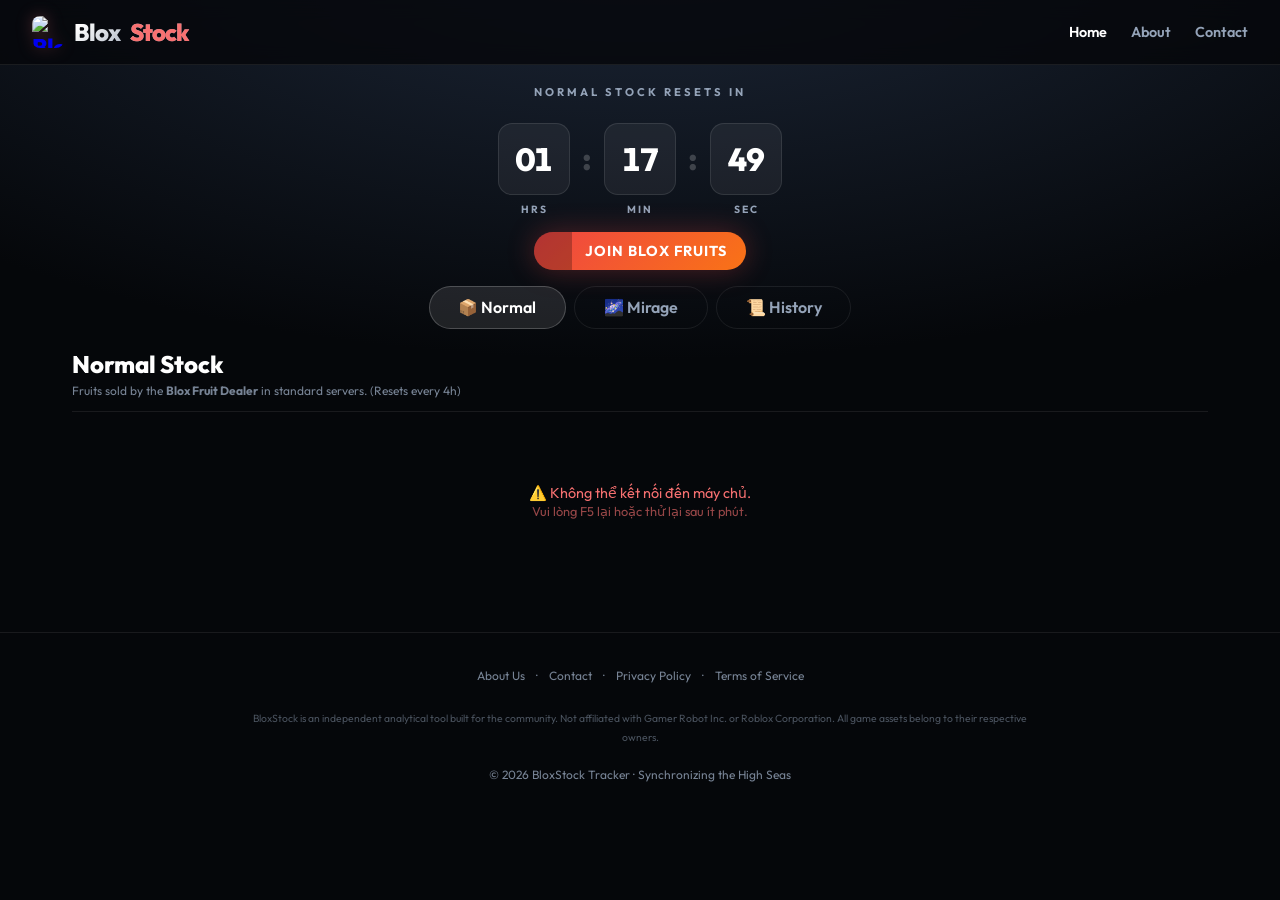
==== commit f71d09a9: "save" ====
--- a/index.html
+++ b/index.html
@@ -415,16 +415,16 @@
         /* ─── RARITY FILTER ─── */
         .filter-container {
             display: flex;
-            justify-content: center;
+            justify-content: flex-start;
             gap: 0.5rem;
             flex-wrap: wrap;
-            padding: 0 1rem;
+            padding: 0;
         }
 
         .filter-group {
             display: flex;
             flex-direction: column;
-            align-items: center;
+            align-items: flex-start;
             gap: 0.6rem;
             margin-bottom: 1.5rem;
         }
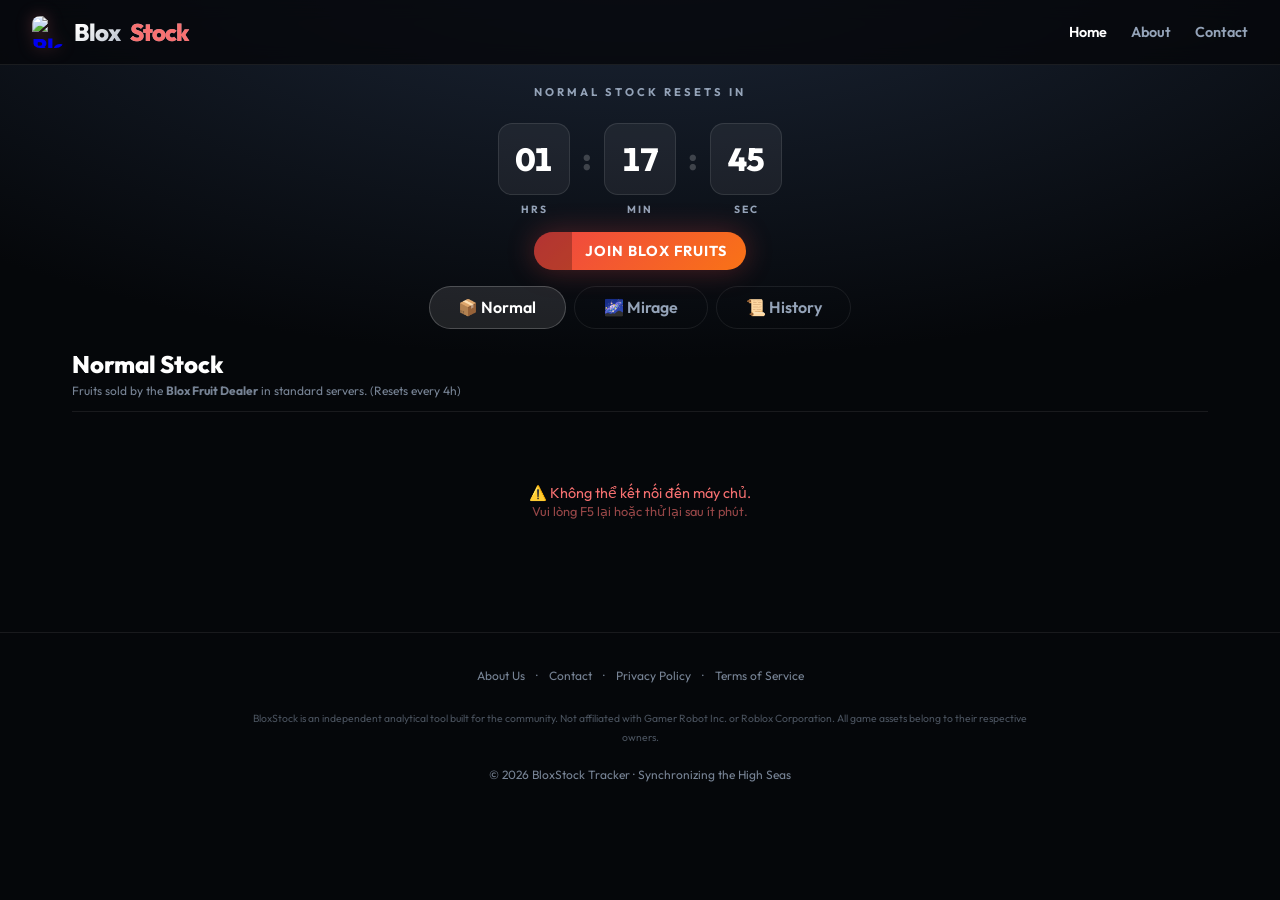
==== commit 2983c4f6: "save" ====
--- a/index.html
+++ b/index.html
@@ -23,7 +23,7 @@
           content="blox fruits stock right now, blox fruits stock, live blox fruits stock, mirage stock, normal dealer stock, blox fruits reset timer, kitsune stock, dragon stock, buddha stock, advanced fruit dealer, bloxstock, blox fruits history">
     
     <meta name="robots" content="index, follow, max-image-preview:large">
-    <link rel="canonical" href="https://bloxstock.pages.dev/">
+    <link rel="canonical" href="https://bloxstock.xyz/">
     <meta name="theme-color" content="#05070a">
     <link rel="manifest" href="manifest.json">
 
@@ -37,15 +37,43 @@
     <meta property="og:title" content="Blox Fruits Stock Right Now - Live Normal & Mirage Timer 2026">
     <meta property="og:description" content="Accurate real-time countdown for Normal (4h) and Mirage (2h) dealers. Never miss Kitsune or Dragon again!">
     <meta property="og:type" content="website">
-    <meta property="og:url" content="https://bloxstock.pages.dev/">
-    <meta property="og:image" content="https://bloxstock.pages.dev/assets/og-image.png">
+    <meta property="og:url" content="https://bloxstock.xyz/">
+    <meta property="og:image" content="https://bloxstock.xyz/assets/og-image.png">
     <meta property="og:site_name" content="BloxStock">
 
     <!-- Twitter Card -->
     <meta name="twitter:card" content="summary_large_image">
     <meta name="twitter:title" content="Blox Fruits Stock Right Now - BloxStock">
     <meta name="twitter:description" content="Live accurate timers for Normal & Mirage Dealers • Fastest updates 2026">
-    <meta name="twitter:image" content="https://bloxstock.pages.dev/assets/og-image.png">
+    <meta name="twitter:image" content="https://bloxstock.xyz/assets/og-image.png">
+
+    <!-- Schema Markup (JSON-LD) - Tuyệt chiêu để Google hiện ảnh to và thông tin app -->
+    <script type="application/ld+json">
+    {
+      "@context": "https://schema.org",
+      "@type": "SoftwareApplication",
+      "name": "BloxStock",
+      "url": "https://bloxstock.xyz",
+      "image": "https://bloxstock.xyz/assets/og-image.png",
+      "description": "The most accurate Blox Fruits Stock tracker with live countdown for Normal and Mirage/Advanced Dealers.",
+      "applicationCategory": "ToolApplication",
+      "operatingSystem": "Web, Android, iOS",
+      "author": {
+        "@type": "Person",
+        "name": "BloxStock Team"
+      },
+      "aggregateRating": {
+        "@type": "AggregateRating",
+        "ratingValue": "4.9",
+        "reviewCount": "1240"
+      },
+      "offers": {
+        "@type": "Offer",
+        "price": "0",
+        "priceCurrency": "USD"
+      }
+    }
+    </script>
 
     <!-- Preconnect & Fonts -->
     <link rel="preconnect" href="https://fonts.googleapis.com">
@@ -1179,15 +1207,24 @@
 
         /* ─── 2-column layout ─── */
         .timeline-cols {
-            display: grid;
-            grid-template-columns: 1fr 1fr;
-            gap: 0.75rem;
+            display: flex;
+            flex-direction: row;
+            flex-wrap: wrap;
+            gap: 0.75rem 1.5rem;
+            align-items: flex-start;
         }
 
         .timeline-col {
             display: flex;
             flex-direction: column;
             gap: 0.45rem;
+            flex: 0 1 auto; /* shrink to content, không stretch */
+        }
+
+        /* Divider dọc giữa Normal và Mirage khi cả 2 cùng hiện */
+        .timeline-col + .timeline-col {
+            padding-left: 1.5rem;
+            border-left: 1px solid rgba(255,255,255,0.07);
         }
 
         .timeline-col-label {
@@ -1286,10 +1323,15 @@
 
         @media (max-width: 600px) {
             .timeline-cols {
-                grid-template-columns: 1fr;
+                flex-direction: column;
                 gap: 0.8rem;
             }
-
+            .timeline-col + .timeline-col {
+                padding-left: 0;
+                border-left: none;
+                border-top: 1px solid rgba(255,255,255,0.07);
+                padding-top: 0.6rem;
+            }
             .tl-fruit,
             .tl-fruit.tl-mirage {
                 width: 36px;
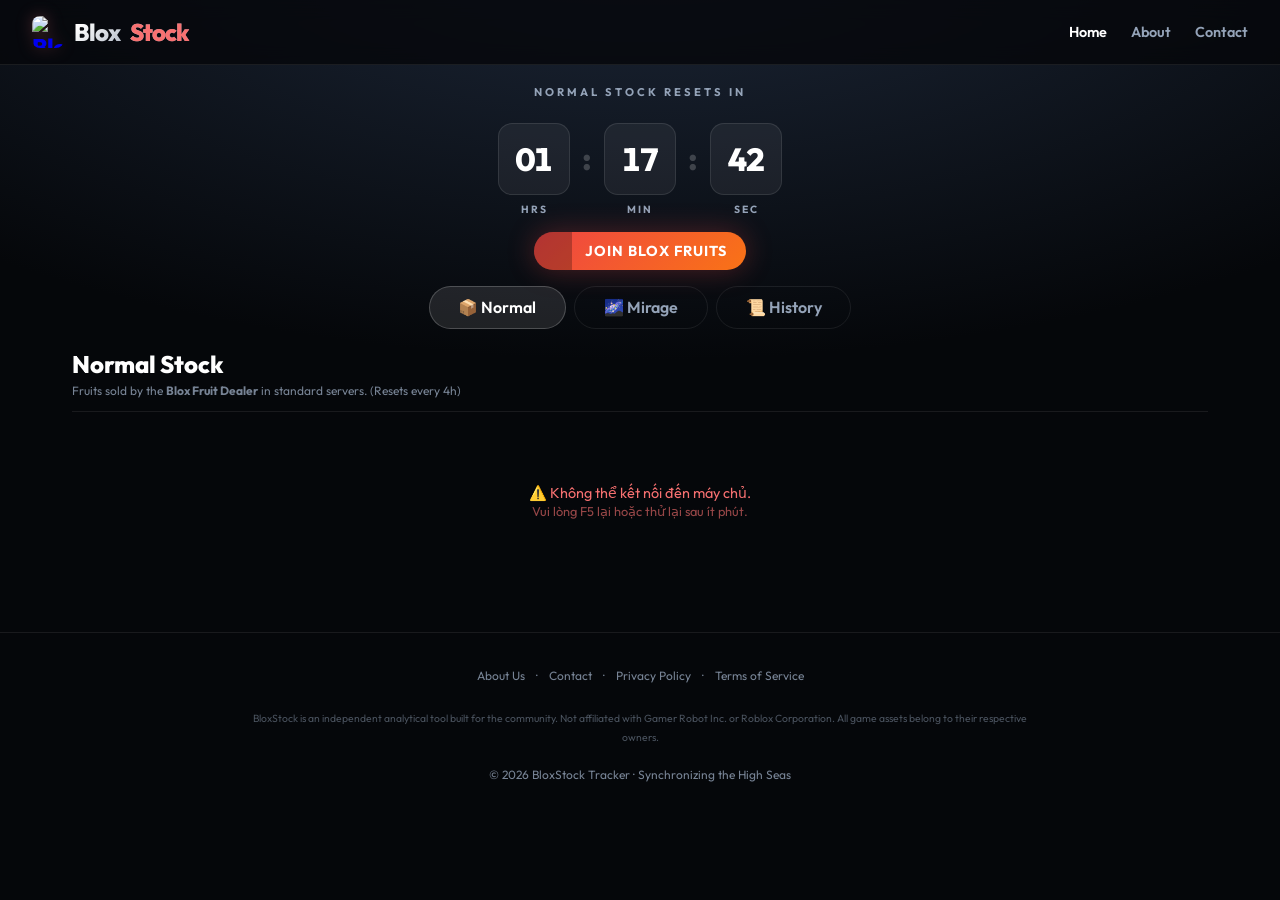
==== commit 750ec194: "save" ====
--- a/index.html
+++ b/index.html
@@ -1518,10 +1518,7 @@
         })();
     </script>
     <nav>
-        <a href="/" class="nav-brand">
-            <img src="assets/favicon-512.png" alt="BloxStock Icon">
-            Blox<span>Stock</span>
-        </a>
+        <a href="/" class="nav-brand"><img src="assets/favicon-512.png" alt="BloxStock Icon">Blox<span>Stock</span></a>
         <div class="nav-timer" id="nav-timer">
             <span class="nav-timer-label" id="nav-timer-label">Resets in</span>
             <span class="nav-timer-time" id="nav-timer-time">--:--:--</span>
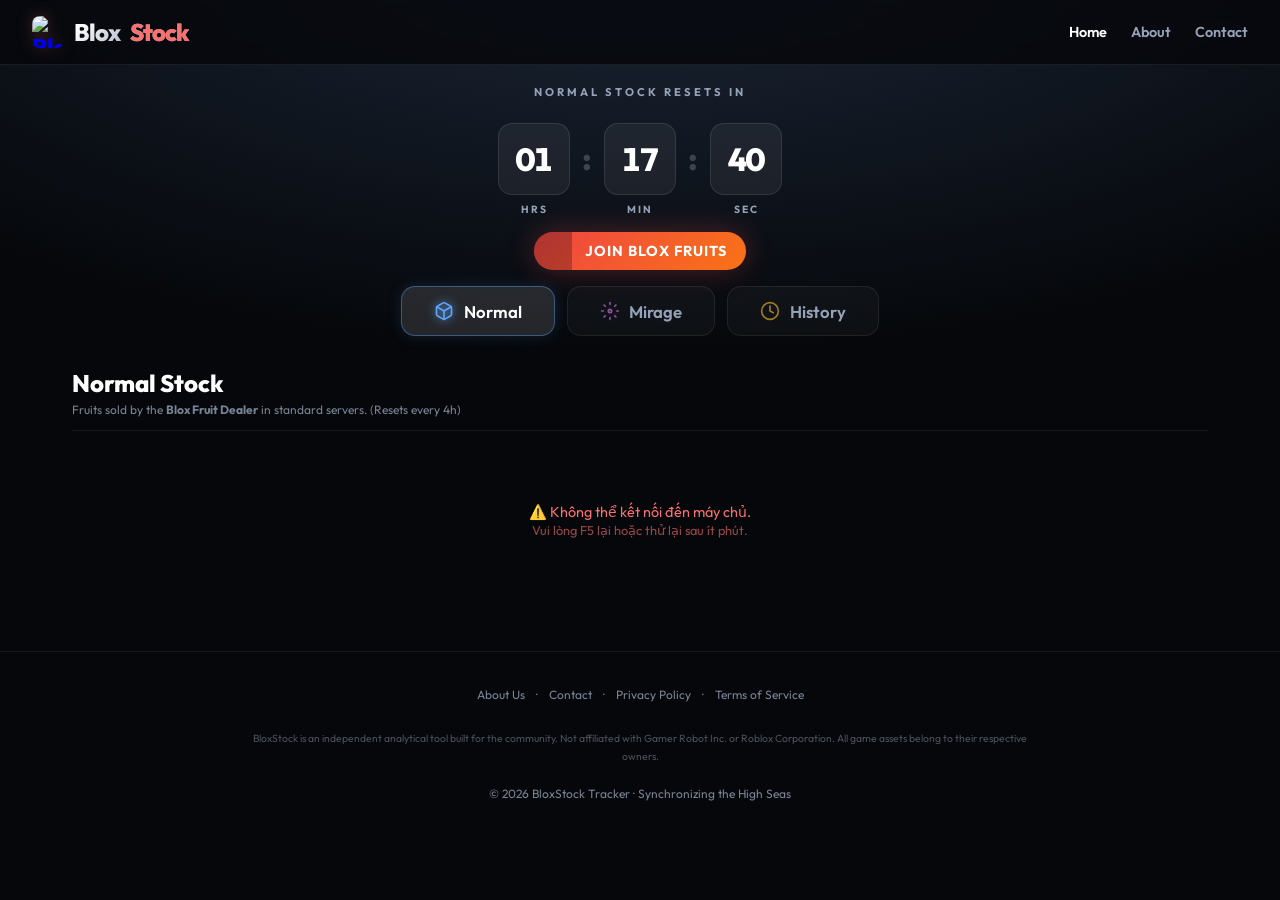
==== commit 87082ea9: "save" ====
--- a/index.html
+++ b/index.html
@@ -643,34 +643,74 @@
         .tabs {
             display: flex;
             justify-content: center;
-            gap: 0.5rem;
-            padding: 0 2rem 1.25rem;
+            gap: 0.75rem;
+            padding: 0 1rem 2rem;
+            flex-wrap: wrap;
         }
 
         .tab-btn {
-            padding: 0.65rem 1.8rem;
-            border-radius: 50px;
-            border: 1px solid var(--border);
-            background: transparent;
+            display: flex;
+            align-items: center;
+            gap: 0.6rem;
+            padding: 0.85rem 2rem;
+            border-radius: 14px;
+            border: 1px solid rgba(255, 255, 255, 0.08);
+            background: rgba(255, 255, 255, 0.03);
             color: var(--muted);
             font-family: 'Outfit', sans-serif;
-            font-size: 1rem;
+            font-size: 1.05rem;
             font-weight: 600;
             cursor: pointer;
-            transition: all 0.2s;
+            transition: all 0.3s cubic-bezier(0.4, 0, 0.2, 1);
+            position: relative;
+            overflow: hidden;
+            min-width: 130px;
+            justify-content: center;
+        }
+
+        .tab-btn svg {
+            width: 20px;
+            height: 20px;
+            opacity: 0.6;
+            transition: transform 0.3s, opacity 0.3s;
+        }
+
+        .tab-btn:hover {
+            background: rgba(255, 255, 255, 0.06);
+            border-color: rgba(255, 255, 255, 0.15);
+            color: #fff;
+            transform: translateY(-2px);
+        }
+
+        .tab-btn:hover svg {
+            opacity: 1;
+            transform: scale(1.1);
         }
 
         .tab-btn.active {
-            background: rgba(255, 255, 255, 0.1);
-            border-color: rgba(255, 255, 255, 0.2);
+            background: rgba(255, 255, 255, 0.12);
+            border-color: rgba(255, 255, 255, 0.3);
             color: #fff;
-        }
+            box-shadow: 0 8px 20px rgba(0, 0, 0, 0.2);
+        }
+
+        .tab-btn.active svg {
+            opacity: 1;
+            filter: drop-shadow(0 0 5px currentColor);
+        }
+
+        #btn-stock.active { border-color: rgba(96, 165, 250, 0.4); box-shadow: 0 0 15px rgba(96, 165, 250, 0.15); }
+        #btn-mirage.active { border-color: rgba(232, 121, 249, 0.4); box-shadow: 0 0 15px rgba(232, 121, 249, 0.15); }
+        #btn-history.active { border-color: rgba(251, 191, 36, 0.4); box-shadow: 0 0 15px rgba(251, 191, 36, 0.15); }
 
         @media (max-width: 600px) {
             .tab-btn {
-                padding: 0.5rem 1.4rem;
-                font-size: 0.9rem;
-            }
+                padding: 0.75rem 1.5rem;
+                font-size: 0.95rem;
+                border-radius: 12px;
+                min-width: 100px;
+            }
+            .tab-btn svg { width: 18px; height: 18px; }
         }
 
         /* ─── MAIN ─── */
@@ -1571,12 +1611,18 @@
 
     <!-- Tab navigation with ARIA -->
     <div class="tabs" role="tablist" aria-label="Stock views">
-        <button class="tab-btn active" data-tab="stock" role="tab" aria-selected="true" aria-controls="tab-stock"
-            id="btn-stock">📦 Normal</button>
-        <button id="btn-mirage" class="tab-btn" data-tab="mirage" role="tab" aria-selected="false"
-            aria-controls="tab-mirage">🌌 Mirage</button>
-        <button class="tab-btn" data-tab="history" role="tab" aria-selected="false" aria-controls="tab-history"
-            id="btn-history">📜 History</button>
+        <button class="tab-btn active" data-tab="stock" role="tab" aria-selected="true" aria-controls="tab-stock" id="btn-stock">
+            <svg viewBox="0 0 24 24" fill="none" stroke="currentColor" stroke-width="2" stroke-linecap="round" stroke-linejoin="round" style="color: #60a5fa"><path d="M21 8a2 2 0 0 0-1-1.73l-7-4a2 2 0 0 0-2 0l-7 4A2 2 0 0 0 3 8v8a2 2 0 0 0 1 1.73l7 4a2 2 0 0 0 2 0l7-4A2 2 0 0 0 21 16Z"/><path d="m3.3 7 8.7 5 8.7-5"/><path d="M12 22V12"/></svg>
+            Normal
+        </button>
+        <button id="btn-mirage" class="tab-btn" data-tab="mirage" role="tab" aria-selected="false" aria-controls="tab-mirage">
+            <svg viewBox="0 0 24 24" fill="none" stroke="currentColor" stroke-width="2" stroke-linecap="round" stroke-linejoin="round" style="color: #e879f9"><circle cx="12" cy="12" r="2"/><path d="M12 2v2"/><path d="M12 20v2"/><path d="m4.93 4.93 1.41 1.41"/><path d="m17.66 17.66 1.41 1.41"/><path d="M2 12h2"/><path d="M20 12h2"/><path d="m6.34 17.66-1.41 1.41"/><path d="m19.07 4.93-1.41 1.41"/></svg>
+            Mirage
+        </button>
+        <button class="tab-btn" data-tab="history" role="tab" aria-selected="false" aria-controls="tab-history" id="btn-history">
+            <svg viewBox="0 0 24 24" fill="none" stroke="currentColor" stroke-width="2" stroke-linecap="round" stroke-linejoin="round" style="color: #fbbf24"><circle cx="12" cy="12" r="10"/><polyline points="12 6 12 12 16 14"/></svg>
+            History
+        </button>
     </div>
 
     <main class="container">
